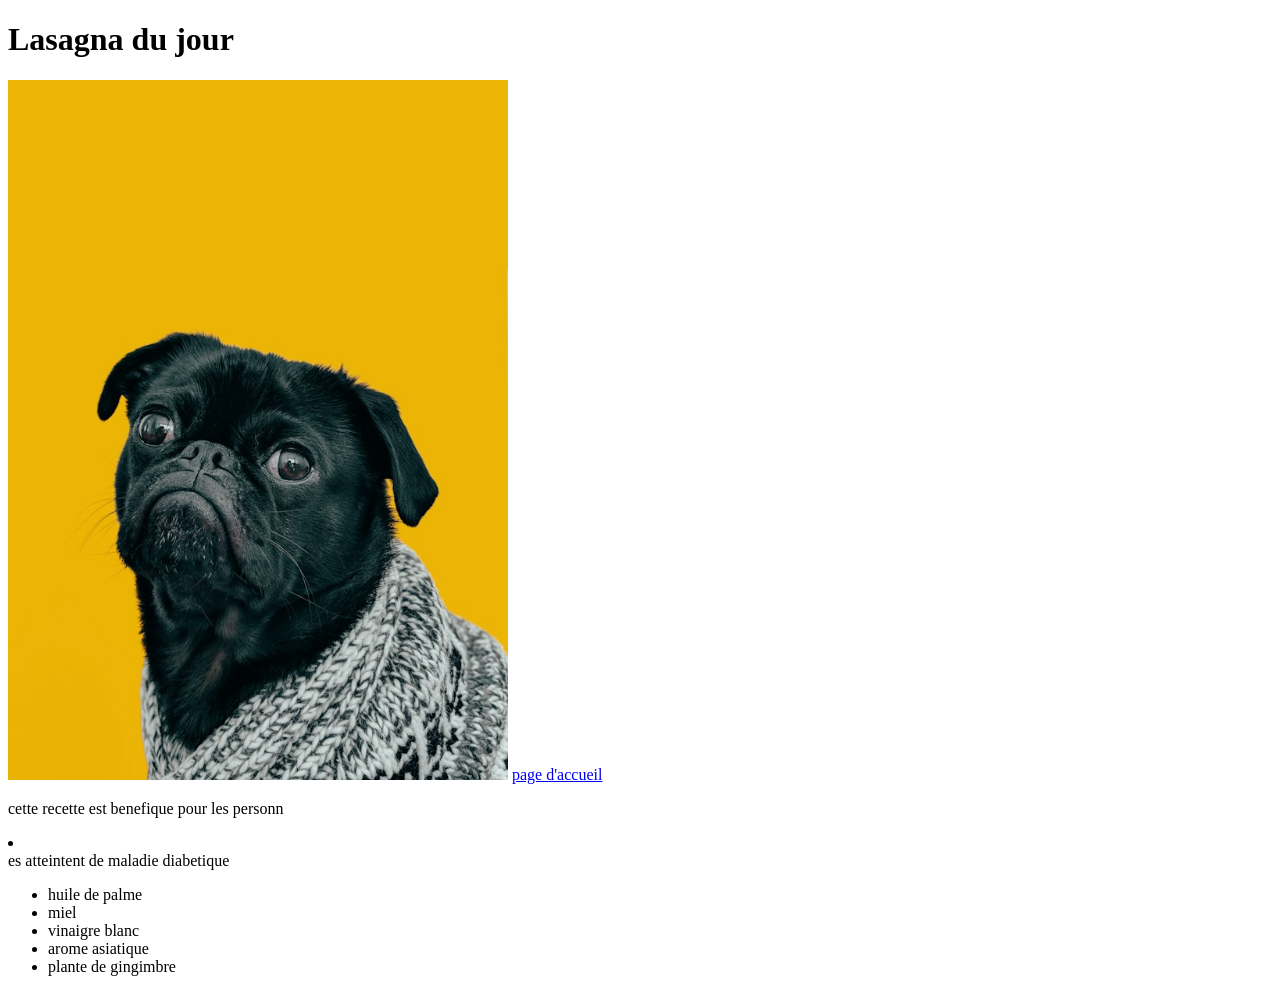
==== recipes/lasagna.html @ 474ede54 "Ajout de mes fichiers de recettes" ====
<!DOCTYPE html>
<html lang="en">
<head>
    <meta charset="UTF-8">
    <meta name="viewport" content="width=device-width, initial-scale=1.0">
    <link rel="stylesheet" href="../style.css">  
    <title>lasagna</title>
</head>
<body>
     <h1>Lasagna du jour</h1>
     <img src="dog.jpg" alt="le plat du jour" width="500" height="700"> 
     <a href="../index.html">page d'accueil</a>
     <p>cette recette est benefique pour les personn <li></li>es atteintent de maladie diabetique </p>
      <ul>
            <li>huile de palme</li>
            <li>miel</li>
            <li>vinaigre blanc</li>
            <li>arome asiatique</li>
            <li>plante de gingimbre</li>
      </ul>
</body>
</html>
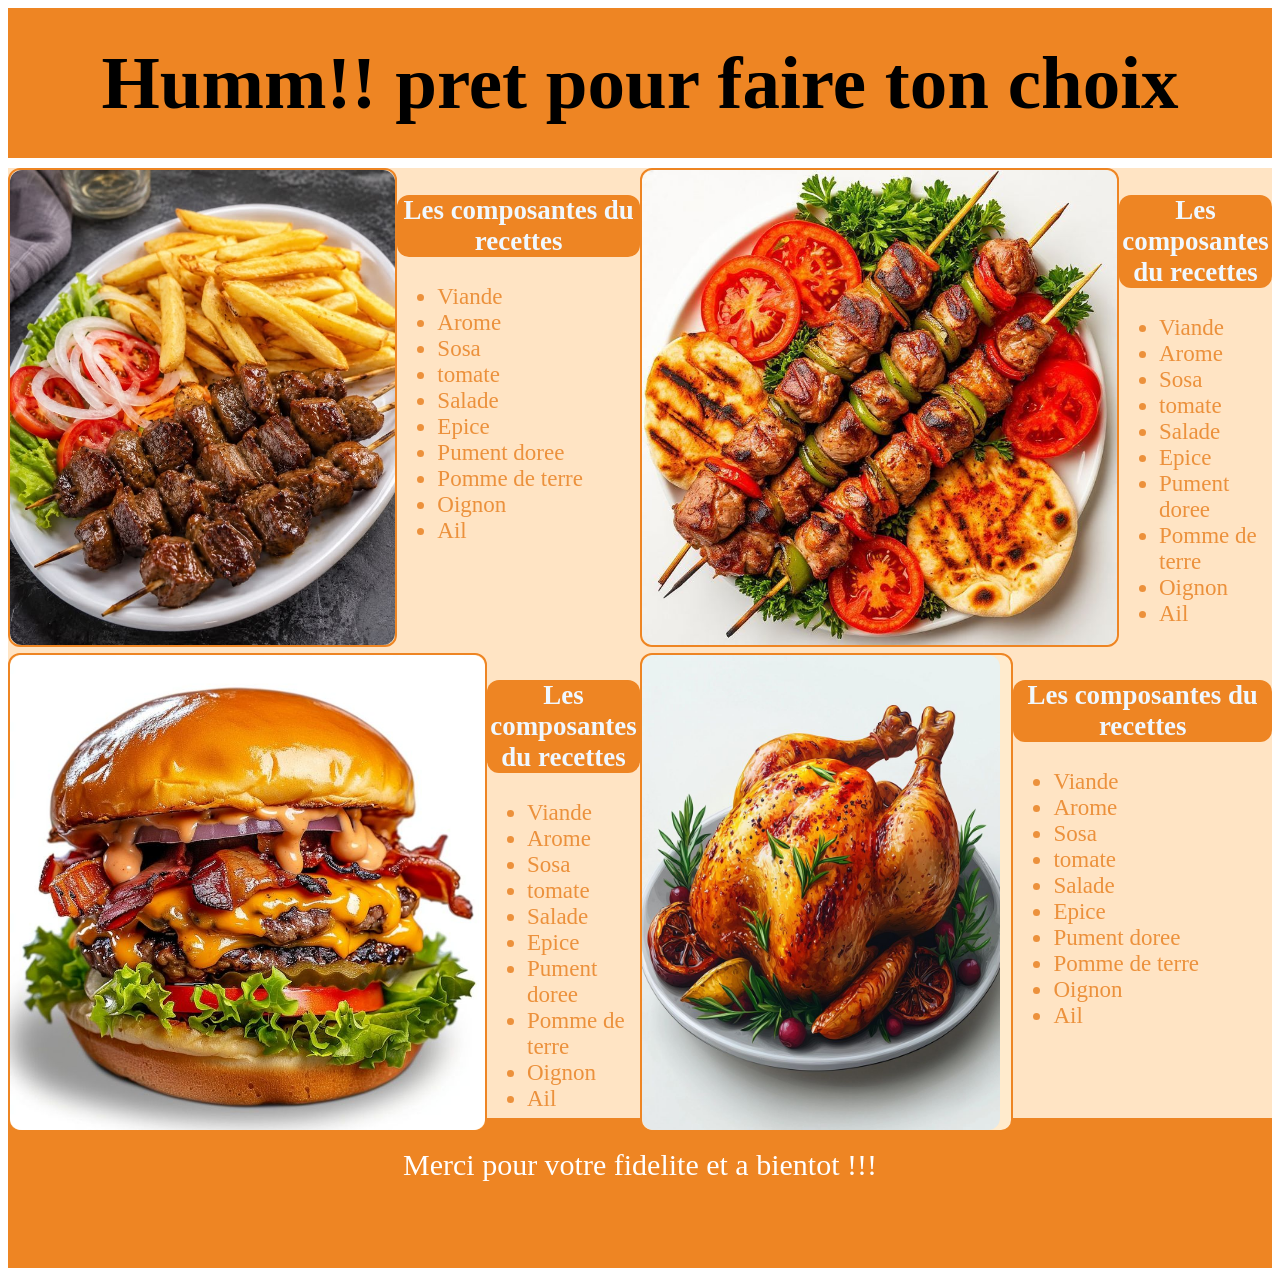
==== commit 0b49b515: "" ====
--- a/recipes/lasagna.html
+++ b/recipes/lasagna.html
@@ -7,16 +7,126 @@
     <title>lasagna</title>
 </head>
 <body>
-     <h1>Lasagna du jour</h1>
-     <img src="dog.jpg" alt="le plat du jour" width="500" height="700"> 
-     <a href="../index.html">page d'accueil</a>
-     <p>cette recette est benefique pour les personn <li></li>es atteintent de maladie diabetique </p>
-      <ul>
-            <li>huile de palme</li>
-            <li>miel</li>
-            <li>vinaigre blanc</li>
-            <li>arome asiatique</li>
-            <li>plante de gingimbre</li>
-      </ul>
+       <div id="en_tete">
+             <h2>Humm!! pret pour faire ton choix </h2> 
+
+       </div>
+
+          <div id="corps">
+                     <div class="corps_part2">
+                                            <div class="part2">
+                                                  <div class="imagePlus">
+                                                       <img  src="brochette_viande.jpg" alt="brochette" width="50" height="60">
+                                                  </div>
+                                                           <div class="detaillePlus">
+                                                                <h3>Les composantes du recettes</h3>  
+                                                                 <div>
+                                                                      <ul>
+                                                                           <li>Viande</li>
+                                                                           <li>Arome</li>
+                                                                           <li>Sosa</li>
+                                                                           <li>tomate</li>
+                                                                           <li>Salade</li>
+                                                                           <li>Epice</li>
+                                                                           <li>Pument doree</li>
+                                                                           <li>Pomme de terre </li>
+                                                                           <li>Oignon</li>
+                                                                           <li>Ail</li>
+                                                                      </ul>
+                                                                 </div>
+                                                           </div> 
+                                            </div>
+
+                         
+
+                        <div class="part2">
+                              <div class="imagePlus">
+                                  <img  src="brochette.jpg" alt="brochette" width="50" height="60">
+                              </div>
+                              <div class="detaillePlus">
+                                  <h3>Les composantes du recettes</h3>  
+                                  <div>
+                                       <ul>
+                                          <li>Viande</li>
+                                          <li>Arome</li>
+                                          <li>Sosa</li>
+                                          <li>tomate</li>
+                                          <li>Salade</li>
+                                          <li>Epice</li>
+                                          <li>Pument doree</li>
+                                          <li>Pomme de terre </li>
+                                          <li>Oignon</li>
+                                          <li>Ail</li>
+                                       </ul>
+
+                                  </div>
+
+                             </div>
+                        </div>    
+                    </div>
+
+
+
+                <div class="corps_part2">
+                                <div class="part2">
+                                                  <div class="imagePlus">
+                                                       <img  src="Burger.jpg" alt="brochette" width="50" height="60">
+                                                  </div>
+                                                           <div class="detaillePlus">
+                                                                <h3>Les composantes du recettes</h3>  
+                                                                 <div>
+                                                                      <ul>
+                                                                           <li>Viande</li>
+                                                                           <li>Arome</li>
+                                                                           <li>Sosa</li>
+                                                                           <li>tomate</li>
+                                                                           <li>Salade</li>
+                                                                           <li>Epice</li>
+                                                                           <li>Pument doree</li>
+                                                                           <li>Pomme de terre </li>
+                                                                           <li>Oignon</li>
+                                                                           <li>Ail</li>
+                                                                      </ul>
+                                                                 </div>
+                                                           </div> 
+                                            </div>
+
+
+
+                         <div class="part2">
+                                                  <div class="imagePlus">
+                                                       <img  src="Poulet.jpg" alt="brochette" >
+                                                  </div>
+                                                           <div class="detaillePlus">
+                                                                <h3>Les composantes du recettes</h3>  
+                                                                 <div>
+                                                                      <ul>
+                                                                           <li>Viande</li>
+                                                                           <li>Arome</li>
+                                                                           <li>Sosa</li>
+                                                                           <li>tomate</li>
+                                                                           <li>Salade</li>
+                                                                           <li>Epice</li>
+                                                                           <li>Pument doree</li>
+                                                                           <li>Pomme de terre </li>
+                                                                           <li>Oignon</li>
+                                                                           <li>Ail</li>
+                                                                      </ul>
+                                                                 </div>
+                                                           </div> 
+                                            </div>
+
+
+
+                </div>
+             
+
+          </div>
+
+       <div id="pied_de_page"> 
+            <a href="./recipes/lasagna.html">Merci pour votre fidelite et a bientot !!!</a>
+       </div>
+
+    
 </body>
 </html>
--- a/style.css
+++ b/style.css
@@ -0,0 +1,187 @@
+
+/*$$$$$$$$$$$$$$$$$$$$$$$$$$$$$$$$$$$$$$$$$$$$$$$$$$$
+$$$$$$$$$$$$$$$$$$$$$$$$$$$$$$$$$$$$$$$$$$$$$$$$$$$$  
+                    Page 1
+$$$$$$$$$$$$$$$$$$$$$$$$$$$$$$$$$$$$$$$$$$$$$$$$$$$$
+$$$$$$$$$$$$$$$$$$$$$$$$$$$$$$$$$$$$$$$$$$$$$$$$$$$$*/
+
+/***************************************************
+**************************************************** 
+                    EN TETE
+****************************************************
+*****************************************************/
+ #en_tete{
+    display: flex;
+    align-items: center;
+    justify-content: center;
+    background-color: rgb(238, 133, 35);
+    height: 150px;
+    width: auto;
+    text-align:center ;
+    font-family:Cambria, Cochin, Georgia, Times, 'Times New Roman', serif;
+    font-size: 50px;
+    
+ }
+
+
+/***************************************************
+ ****************************************************
+                    PIED
+ ****************************************************                   
+*****************************************************/
+
+#pied_de_page{
+    display: flex;
+    background-color: rgb(238, 133, 35);
+    height: 150px;
+    width: auto;
+    justify-content: center;
+ }
+
+ #pied_de_page a{
+    margin-top: 30px;
+    font-size: 30px;
+ }
+
+ /***************************************************
+****************************************************  
+                    le corps
+****************************************************                    
+*****************************************************/
+*{
+    height: auto;
+    width: auto;
+    display: bloc
+}
+
+
+#corps{
+   background-color: bisque;
+    height: 950px;
+    width: auto;
+   display: block;
+ }
+
+ 
+
+a{
+    font-size: 12px;
+    color:  white;
+    text-decoration: none;
+}
+     /**************** partie 1****************/
+#corps .corps_part1 ,#corps  .corps_part2{
+  margin-top: 10px;
+    width: 100%;
+    height: 50%;
+    display: flex;
+}
+
+#corps  .corps_part2{}
+
+#corps .corps_part1 .part1{
+   /*  background-color: rgb(22, 219, 38);*/
+    width: 50%;
+    height: 100%;
+    display: block;
+    
+    
+}
+
+
+ /***************************************************
+****************************************************  
+                    image
+****************************************************                    
+*****************************************************/
+#corps .corps_part1 .part1 .image{
+    display: flex;
+    height: 80%;
+    width: 100%;
+     justify-content: center;
+     
+}
+
+#corps .corps_part1 .part1 .detaille{
+        height: 20%;
+        width: 100%;
+        justify-content: center; 
+        text-align: center;
+        
+}
+
+#corps .corps_part1 .part1 .image img{
+     border-radius: 10px;
+     margin-top: 10px;
+}
+
+
+#corps .corps_part1 .part1 .detaille button{
+        height: 40px;
+        width: 100px;
+        margin-top: 10px;
+        border-radius: 3px;
+        background-color: blanchedalmond;
+        color:  rgb(238, 133, 35);
+        
+}
+
+
+
+/*$$$$$$$$$$$$$$$$$$$$$$$$$$$$$$$$$$$$$$$$$$$$$$$$$$$
+$$$$$$$$$$$$$$$$$$$$$$$$$$$$$$$$$$$$$$$$$$$$$$$$$$$$  
+                    Page 2
+$$$$$$$$$$$$$$$$$$$$$$$$$$$$$$$$$$$$$$$$$$$$$$$$$$$$
+$$$$$$$$$$$$$$$$$$$$$$$$$$$$$$$$$$$$$$$$$$$$$$$$$$$$*/
+
+/***************************************************
+****************************************************  
+                    le corps
+****************************************************                    
+*****************************************************/
+
+
+#corps .corps_part2 .part2{
+   
+    width: 50%;
+    height: 100%;
+    display: flex;
+
+}
+
+#corps .corps_part2 .part2 .imagePlus{
+    height: 100%;
+    width: 30%;
+    border: 2px solid rgb(238, 133, 35);
+    border-radius: 12px;
+}
+
+#corps .corps_part2 .part2 .imagePlus img{
+    border-radius: 12px;
+}
+
+#corps .corps_part2 .part2 .detaillePlus{
+ height: 100%;
+    width: 70%;
+    justify-content: center;
+    font-size: 23px;
+     color:  rgb(236, 145, 60);
+
+}
+
+#corps .corps_part2 .part2 .imagePlus{
+    background-color: blanchedalmond;
+    display: flex;
+    height: 100%;
+    width: 100%;
+   
+ 
+}
+
+#corps .corps_part2 .part2 .detaillePlus h3{
+    text-align: center;
+     background-color:  rgb(238, 133, 35);
+     color: aliceblue;
+     border-radius: 12px;
+}
+
